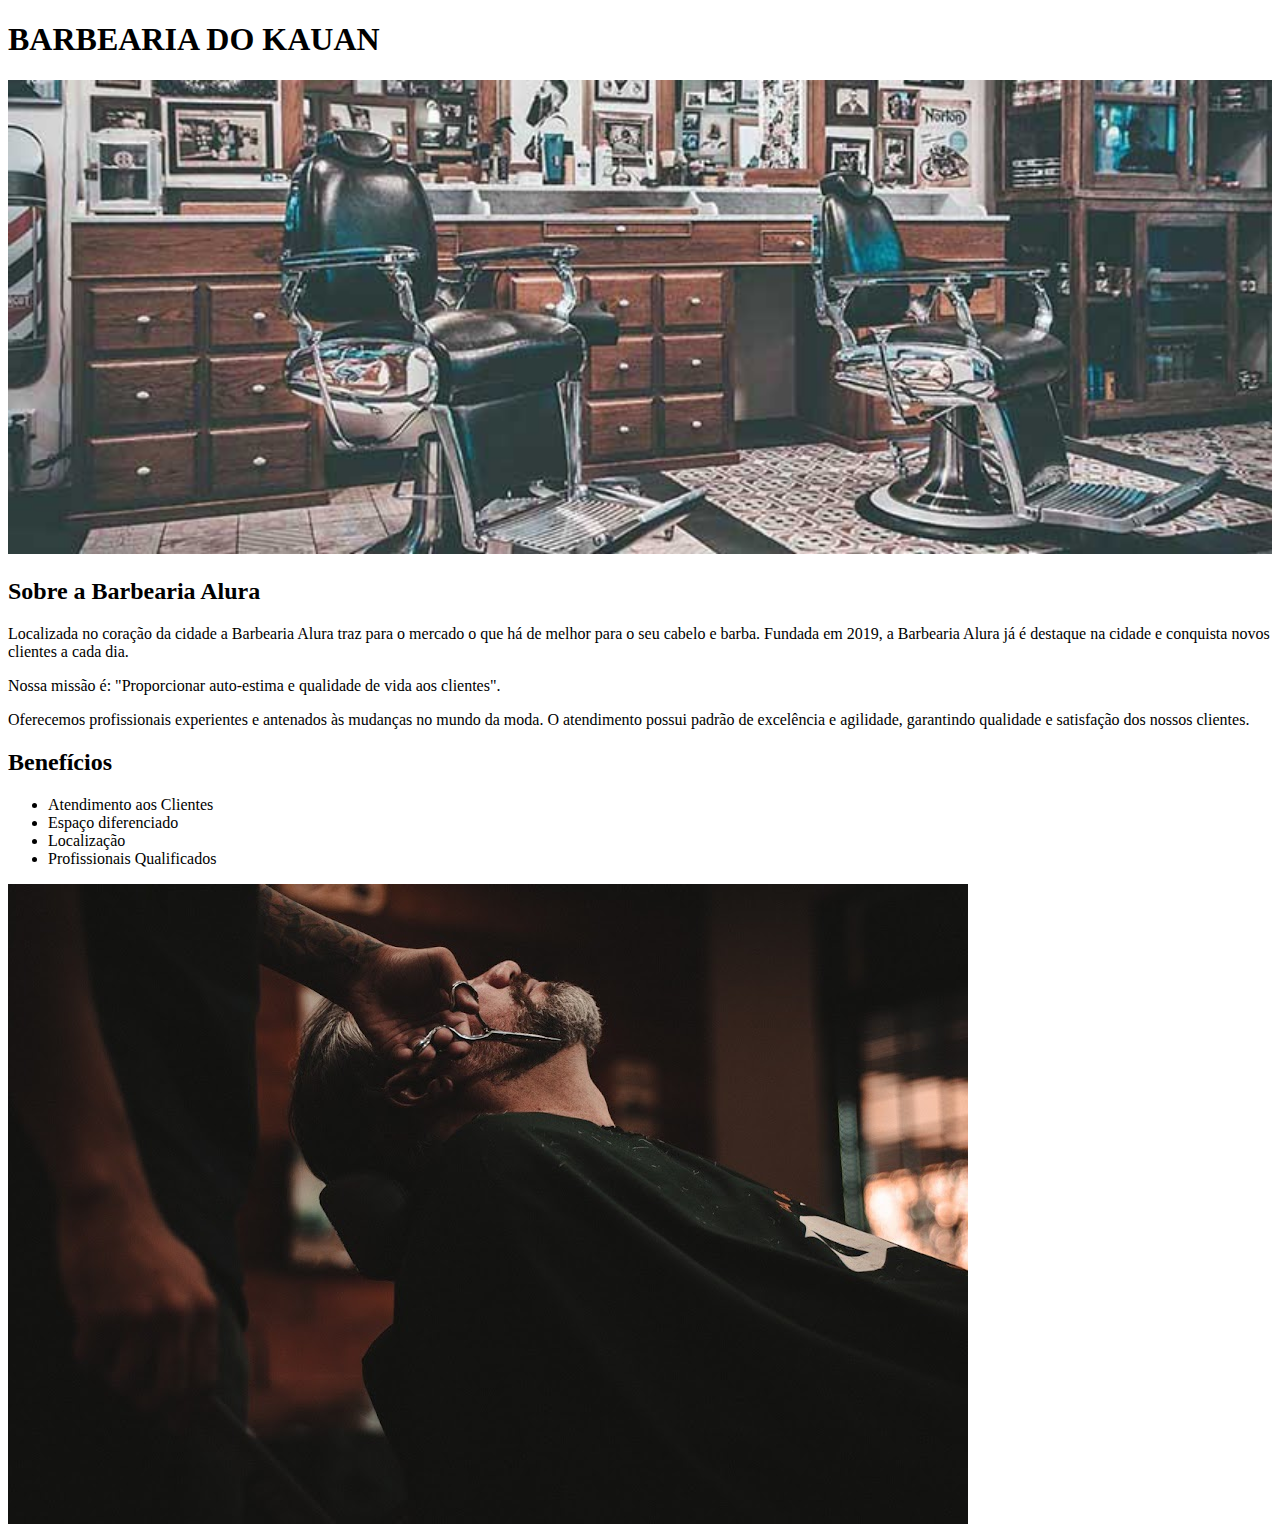
==== index.html @ c5ce8755 "a6" ====
<!DOCTYPE html>
<html lang="pt-br">

<head>
    <meta charset="UTF-8">
    <meta name="viewport" content="width=device-width, initial-scale=1.0">
    <title>Barbearia</title>
    <link rel="stylesheet" href="style.css">
</head>

<body>
    <header>
        <h1>
            BARBEARIA DO KAUAN
        </h1>
    </header>
    <img src="barbearia.jpg" alt="Imagem sobre 2 cadeiras em uma barberia sendo de couro e arredondadas" id="banner">
    <div>
        <h2>
            Sobre a Barbearia Alura
        </h2>

        <p>Localizada no coração da cidade a Barbearia Alura traz para o mercado o que há de melhor para o seu cabelo e
            barba. Fundada em 2019, a Barbearia Alura já é destaque na cidade e conquista novos clientes a cada dia.
        </p>
        <p>Nossa missão é: "Proporcionar auto-estima e qualidade de vida aos clientes".
        </p>

        <p>Oferecemos profissionais experientes e antenados às mudanças no mundo da moda. O atendimento possui padrão de
            excelência e agilidade, garantindo qualidade e satisfação dos nossos clientes.
        </p>

    </div>
    <div>
        <h2>Benefícios</h2>
        <ul>
            <li>Atendimento aos Clientes </li>
            <li>Espaço diferenciado</li>
            <li>Localização</li>
            <li>Profissionais Qualificados</l>
        </ul>
        <img src="beneficios.jpg" alt="Homem sentado em uma cadeira de barbearia posicionado para fazer a barba">
    </div>
</body>

</html>
---- style.css ----
#banner{
    width: 100%;
}

.titulo-principal{
    text-transform: uppercase;
    text-align: center;
    color: aquamarine;
}
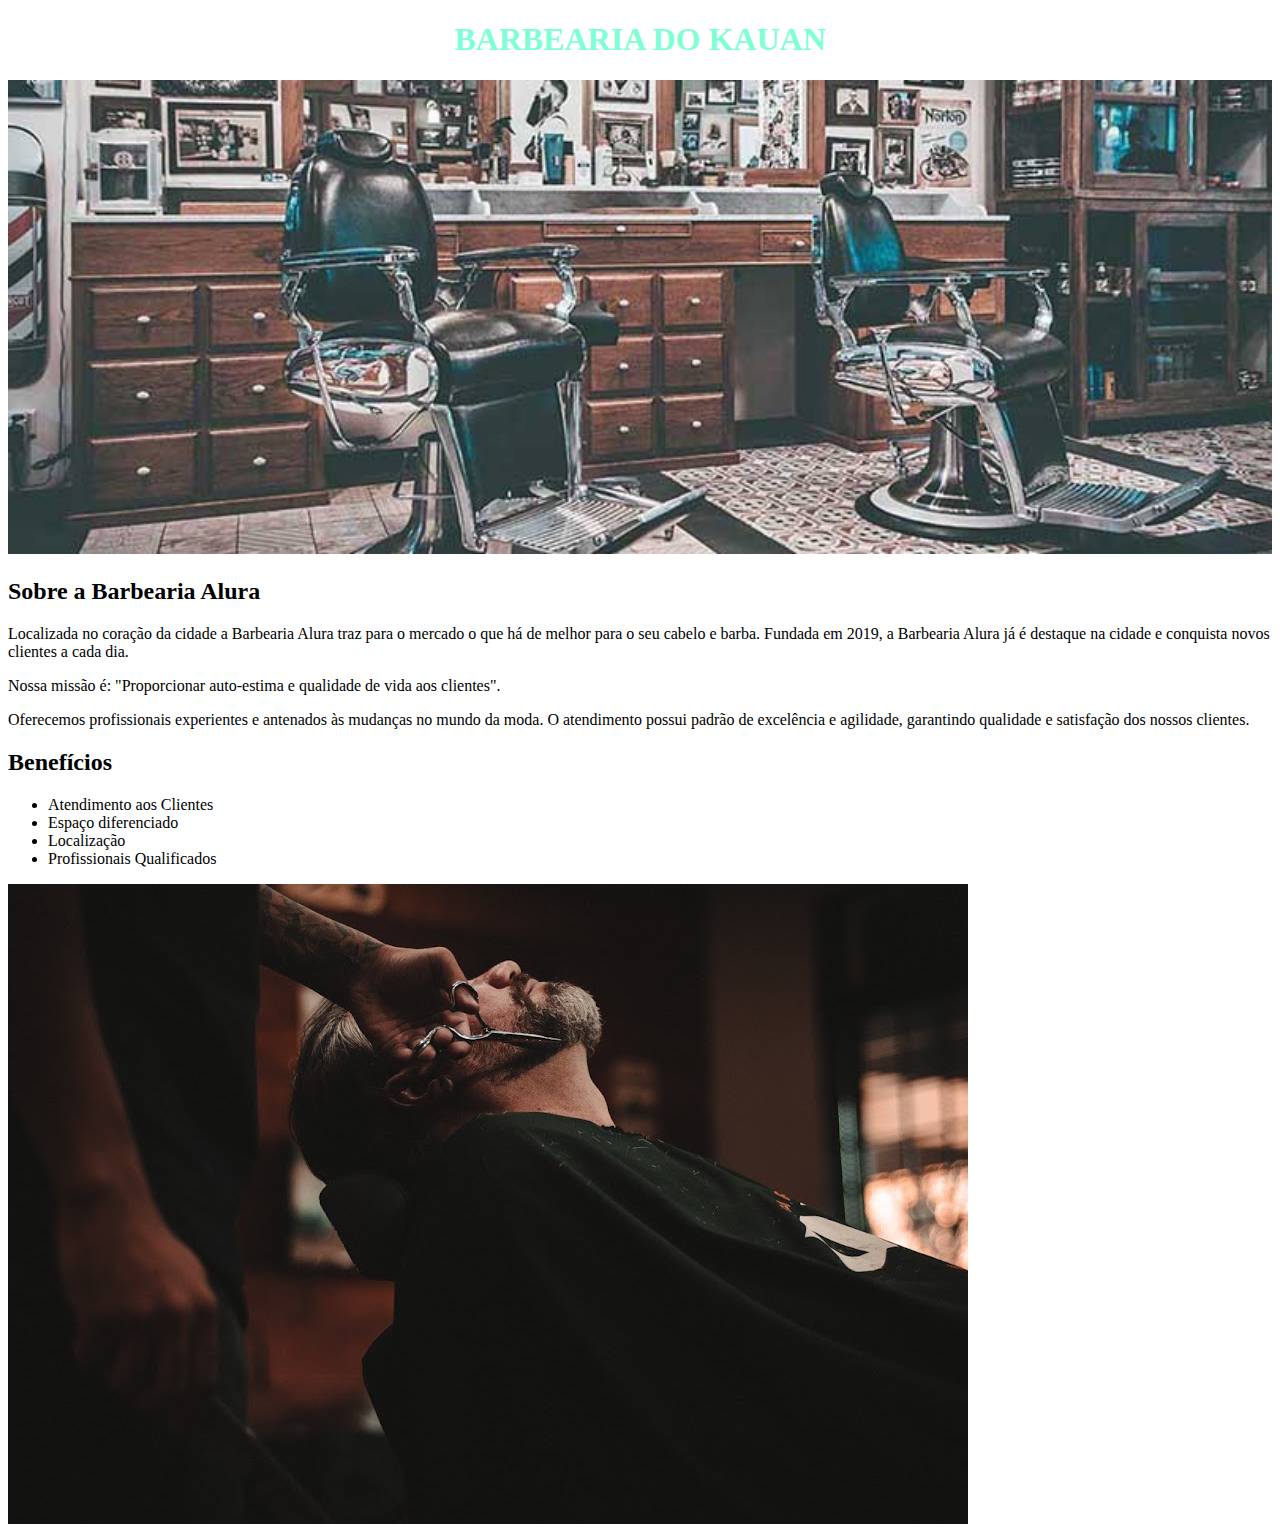
==== commit 070bde8a: "a5 tt" ====
--- a/index.html
+++ b/index.html
@@ -10,7 +10,7 @@
 
 <body>
     <header>
-        <h1>
+        <h1 class="titulo-principal">
             BARBEARIA DO KAUAN
         </h1>
     </header>
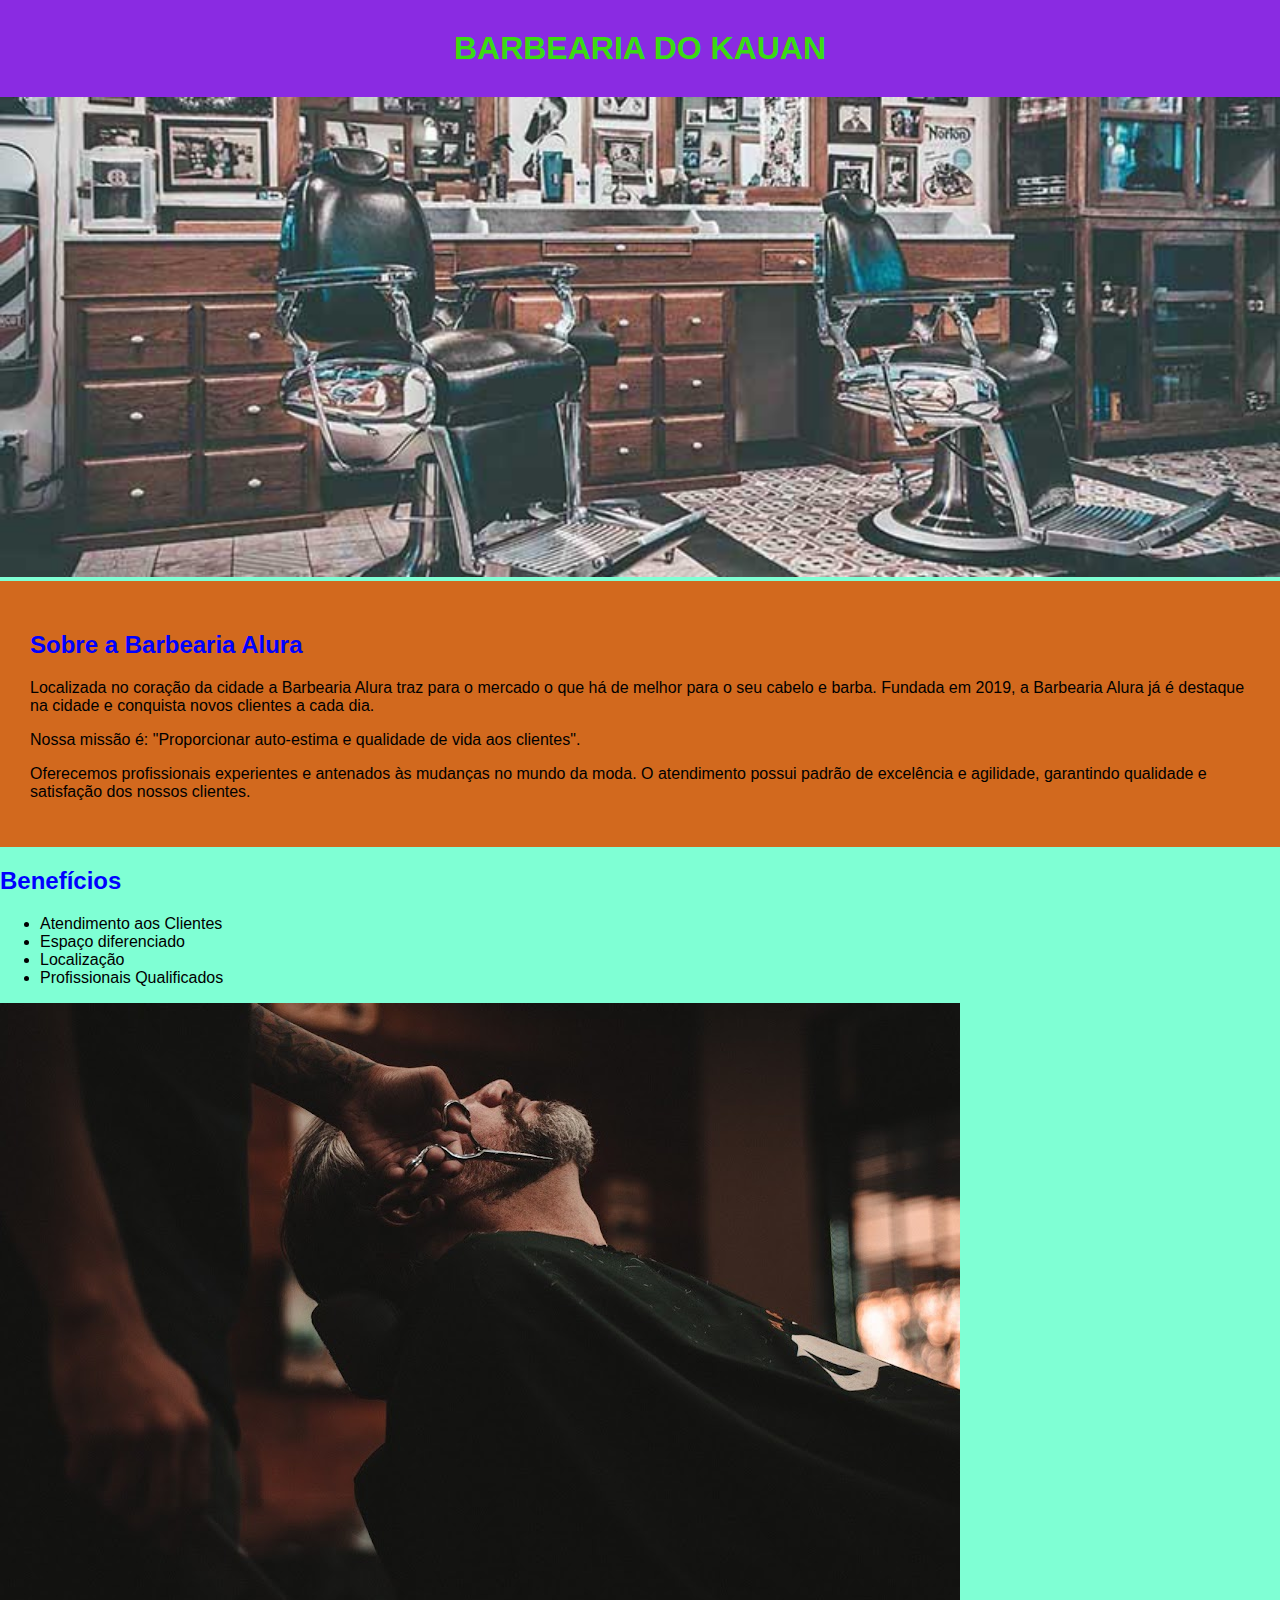
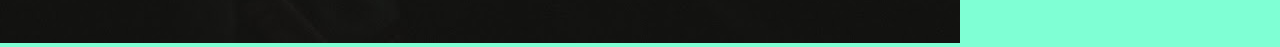
==== commit 4962e430: "aa" ====
--- a/index.html
+++ b/index.html
@@ -15,8 +15,8 @@
         </h1>
     </header>
     <img src="barbearia.jpg" alt="Imagem sobre 2 cadeiras em uma barberia sendo de couro e arredondadas" id="banner">
-    <div>
-        <h2>
+    <div class="principal">
+        <h2 class="titulo2">
             Sobre a Barbearia Alura
         </h2>
 
@@ -31,8 +31,8 @@
         </p>
 
     </div>
-    <div>
-        <h2>Benefícios</h2>
+    <div class="beneficios">
+        <h2 class="titulo2">Benefícios</h2>
         <ul>
             <li>Atendimento aos Clientes </li>
             <li>Espaço diferenciado</li>
--- a/style.css
+++ b/style.css
@@ -1,3 +1,14 @@
+
+
+body{
+    margin: 0px;
+    padding: 0px;
+    background-color: aquamarine;
+    font-family: sans-serif;
+}
+
+
+
 #banner{
     width: 100%;
 }
@@ -5,5 +16,22 @@
 .titulo-principal{
     text-transform: uppercase;
     text-align: center;
-    color: aquamarine;
+    color: rgb(58, 219, 18);
+    background-color: blueviolet;
+    padding: 30px;
+    margin: 0px;
+}
+
+.titulo2{
+    color: blue;
+    font-family: Impact, Haettenschweiler, 'Arial Narrow Bold', sans-serif;
+}
+
+.principal{
+background-color: chocolate;
+padding: 30px;
+}
+
+.beneficios{
+
 }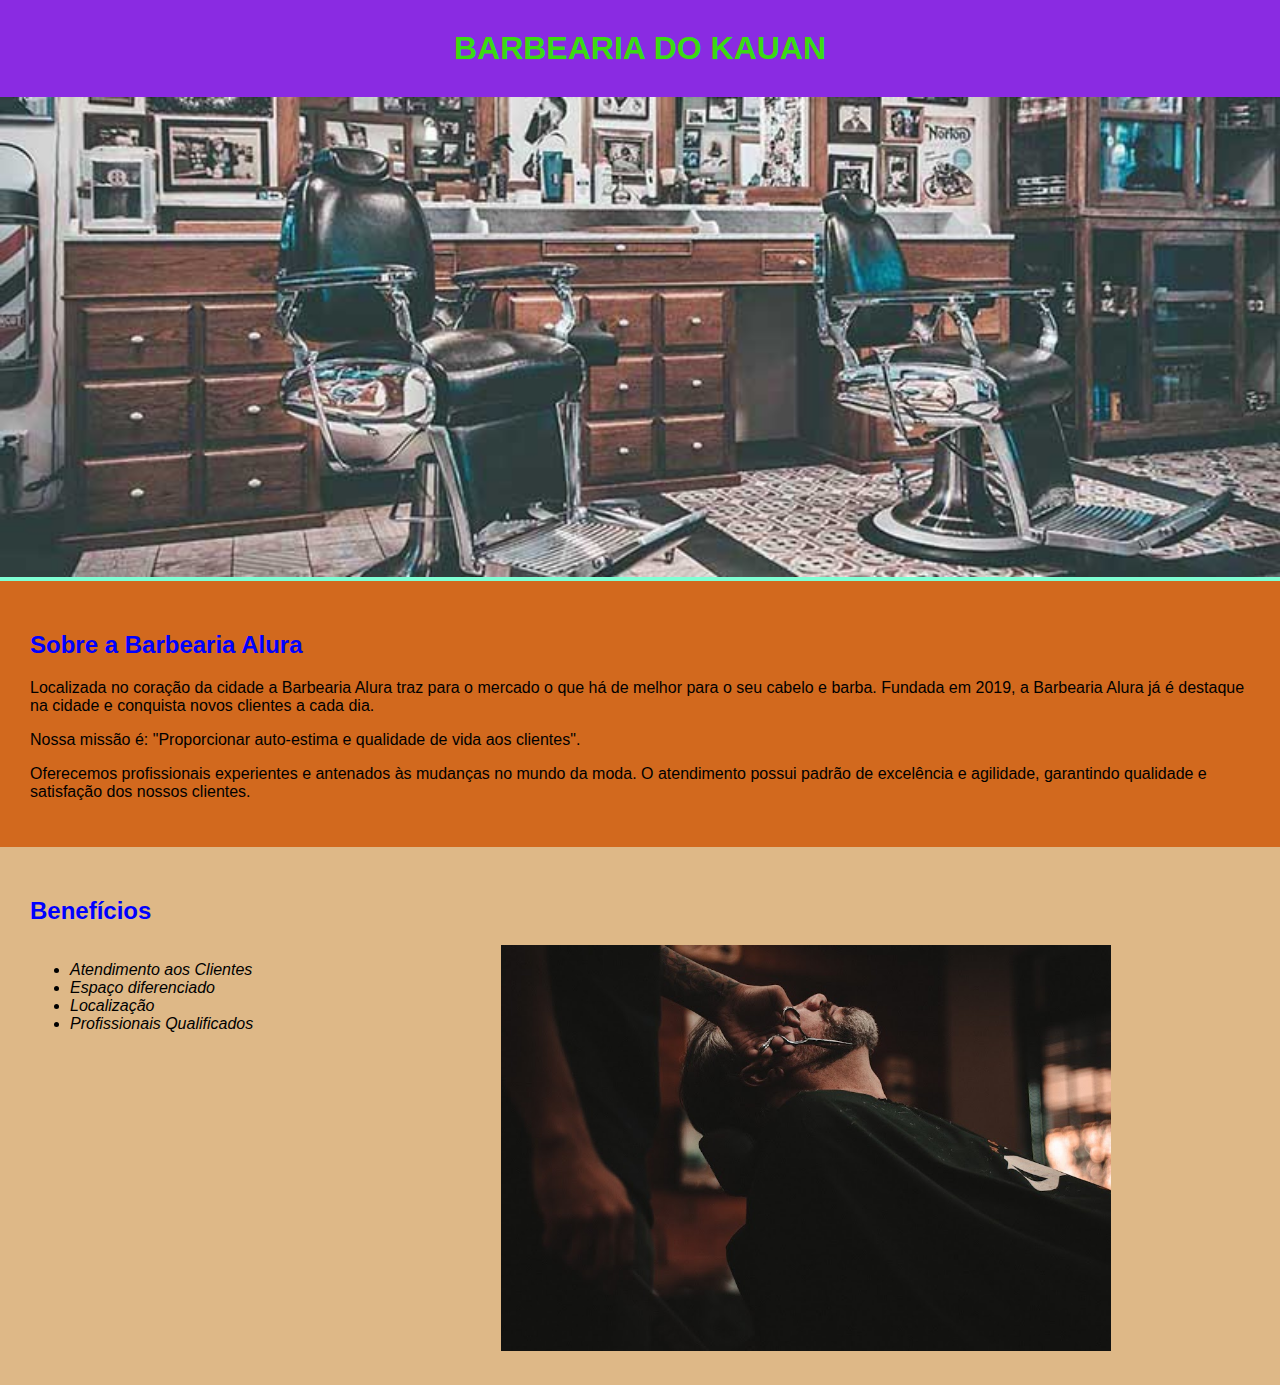
==== commit 7e5f4377: "a" ====
--- a/index.html
+++ b/index.html
@@ -34,12 +34,12 @@
     <div class="beneficios">
         <h2 class="titulo2">Benefícios</h2>
         <ul>
-            <li>Atendimento aos Clientes </li>
-            <li>Espaço diferenciado</li>
-            <li>Localização</li>
-            <li>Profissionais Qualificados</l>
+            <li class="itens">Atendimento aos Clientes </li>
+            <li class="itens">Espaço diferenciado</li>
+            <li class="itens">Localização</li>
+            <li class="itens">Profissionais Qualificados</l>
         </ul>
-        <img src="beneficios.jpg" alt="Homem sentado em uma cadeira de barbearia posicionado para fazer a barba">
+        <img class="imagembeneficios" src="beneficios.jpg" alt="Homem sentado em uma cadeira de barbearia posicionado para fazer a barba">
     </div>
 </body>
 
--- a/style.css
+++ b/style.css
@@ -30,8 +30,26 @@
 .principal{
 background-color: chocolate;
 padding: 30px;
+margin: 0px;
 }
 
 .beneficios{
+background-color: burlywood;
+padding: 30px;
+margin: 0px;
+}
 
+ul{
+display: inline-block;
+vertical-align: top;
+width: 20%;
+margin-right: 15%;
+}
+
+.itens{
+    font-style: italic;
+}
+
+.imagembeneficios{
+    width: 50%;
 }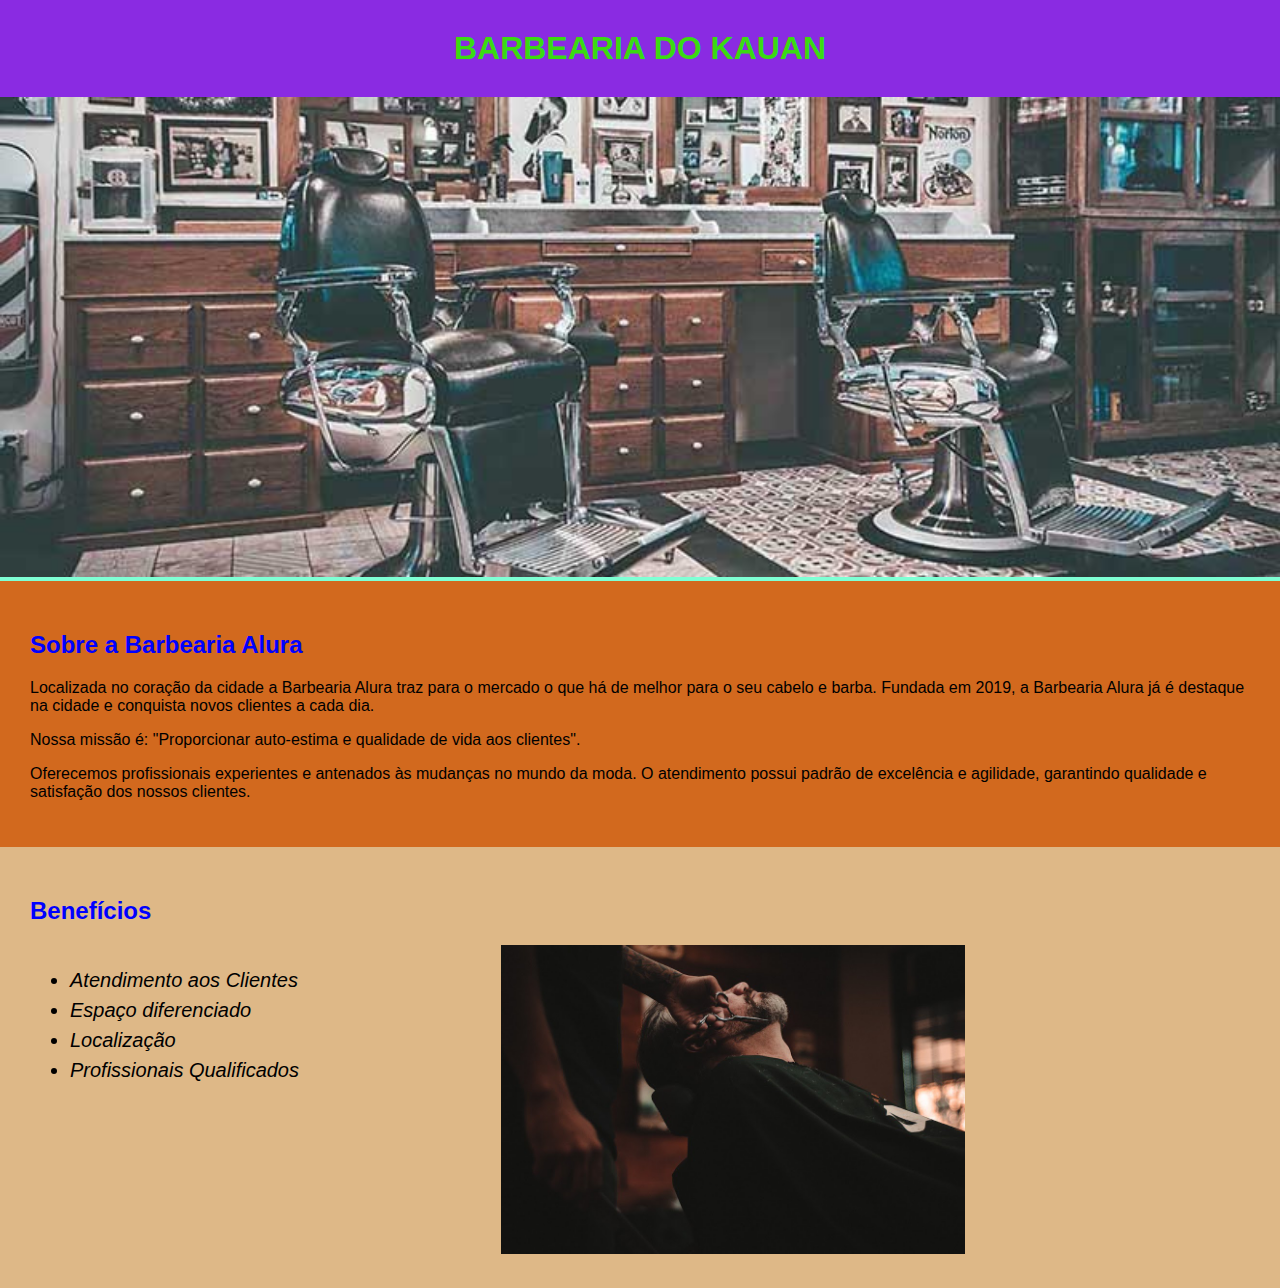
==== commit 1337cfec: "a" ====
--- a/index.html
+++ b/index.html
@@ -6,6 +6,7 @@
     <meta name="viewport" content="width=device-width, initial-scale=1.0">
     <title>Barbearia</title>
     <link rel="stylesheet" href="style.css">
+    <link rel="stylesheet" href="produtos.html">
 </head>
 
 <body>
--- a/style.css
+++ b/style.css
@@ -44,12 +44,15 @@
 vertical-align: top;
 width: 20%;
 margin-right: 15%;
+font-size: 20px;
+line-height: 1.5;
 }
 
 .itens{
     font-style: italic;
+    
 }
 
 .imagembeneficios{
-    width: 50%;
+    width: 38%;
 }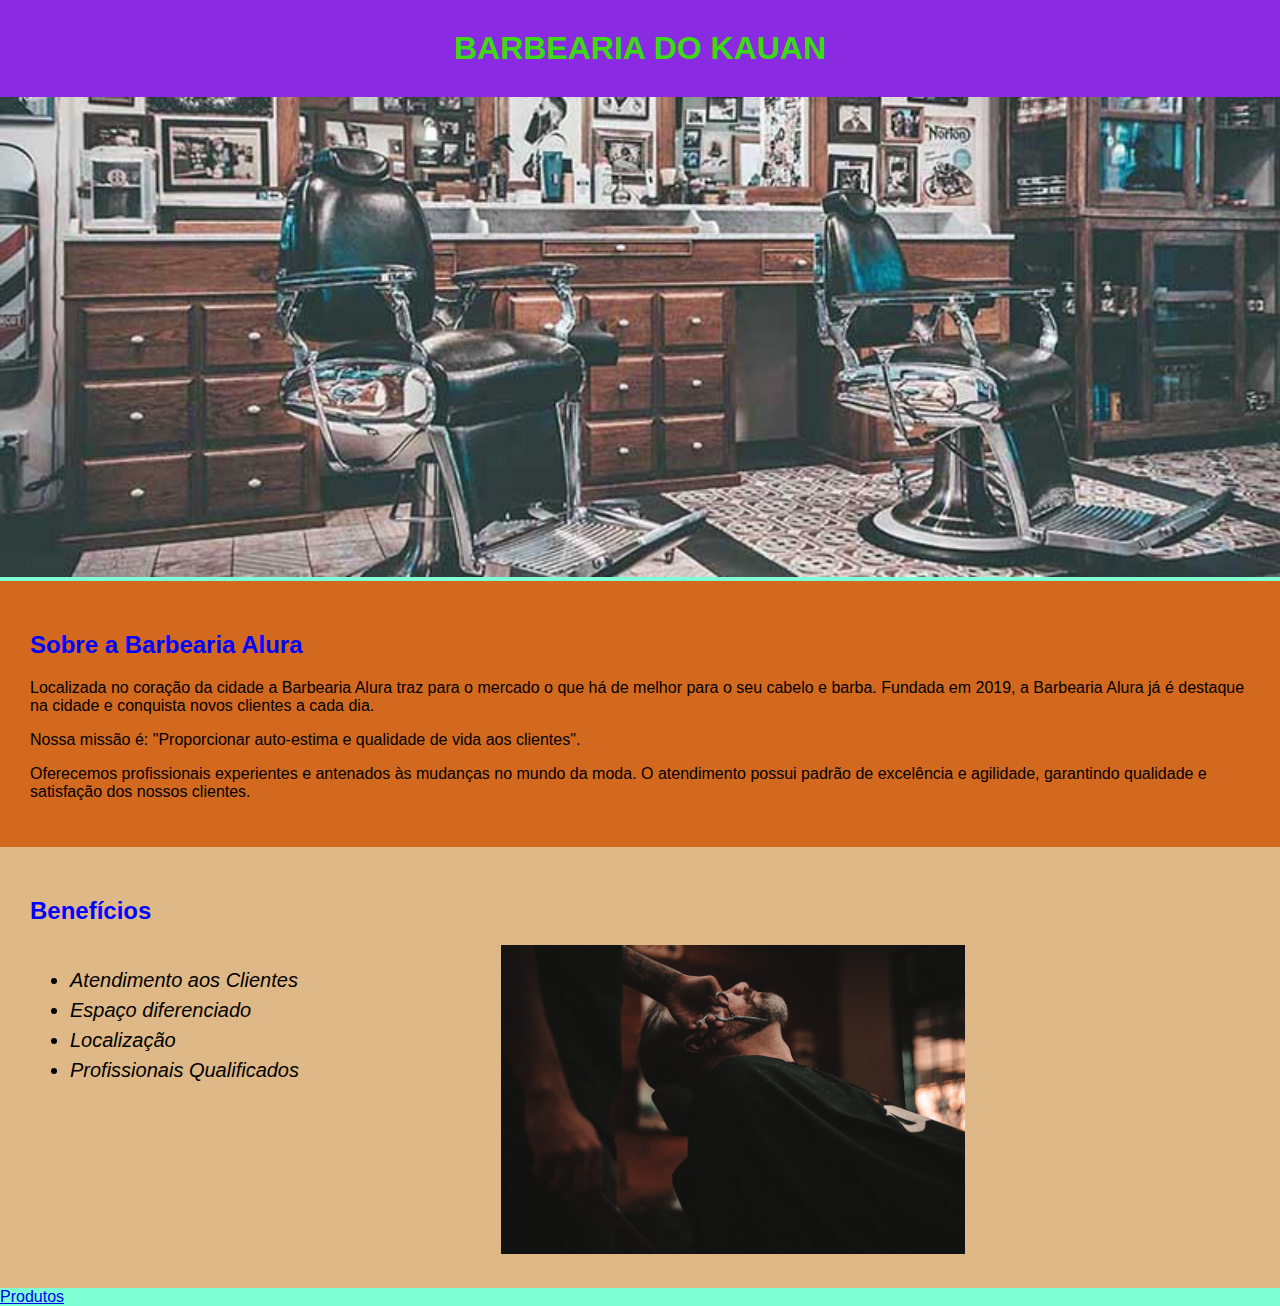
==== commit b74e4b90: "a" ====
--- a/index.html
+++ b/index.html
@@ -6,7 +6,6 @@
     <meta name="viewport" content="width=device-width, initial-scale=1.0">
     <title>Barbearia</title>
     <link rel="stylesheet" href="style.css">
-    <link rel="stylesheet" href="produtos.html">
 </head>
 
 <body>
@@ -42,6 +41,7 @@
         </ul>
         <img class="imagembeneficios" src="beneficios.jpg" alt="Homem sentado em uma cadeira de barbearia posicionado para fazer a barba">
     </div>
+    <a href="produtos.html">Produtos</a>
 </body>
 
 </html>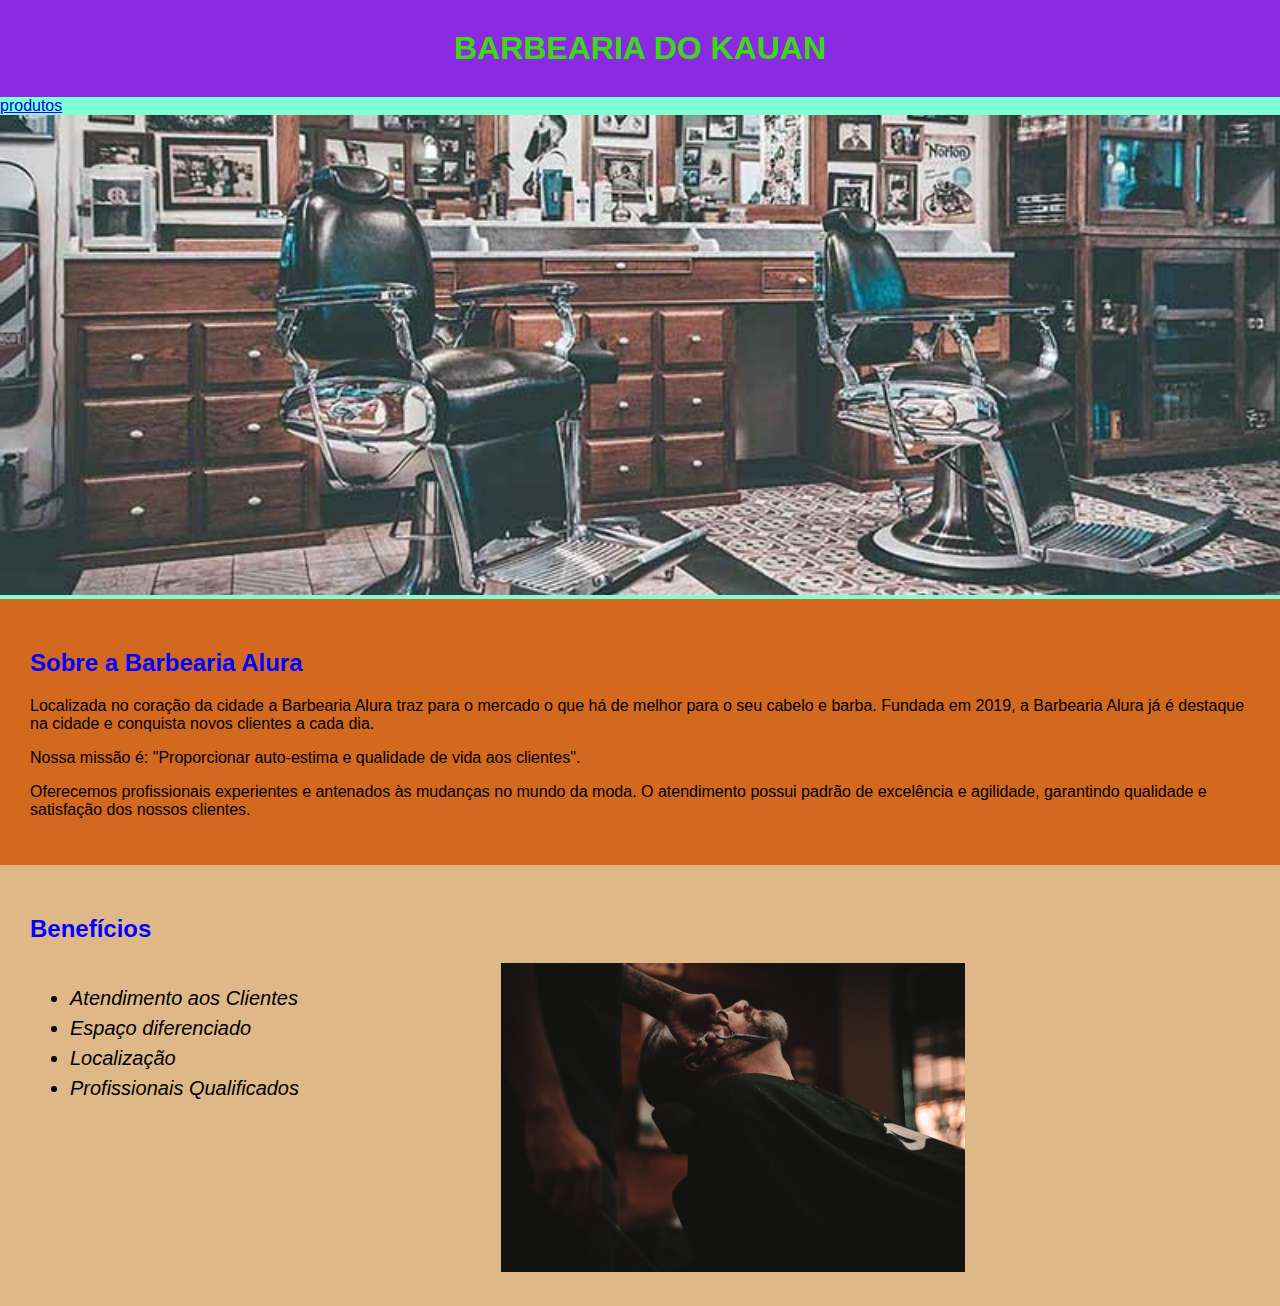
==== commit 88d762d3: "a" ====
--- a/index.html
+++ b/index.html
@@ -13,6 +13,7 @@
         <h1 class="titulo-principal">
             BARBEARIA DO KAUAN
         </h1>
+        <a href="produtos.html">produtos</a>
     </header>
     <img src="barbearia.jpg" alt="Imagem sobre 2 cadeiras em uma barberia sendo de couro e arredondadas" id="banner">
     <div class="principal">
@@ -41,7 +42,6 @@
         </ul>
         <img class="imagembeneficios" src="beneficios.jpg" alt="Homem sentado em uma cadeira de barbearia posicionado para fazer a barba">
     </div>
-    <a href="produtos.html">Produtos</a>
 </body>
 
 </html>